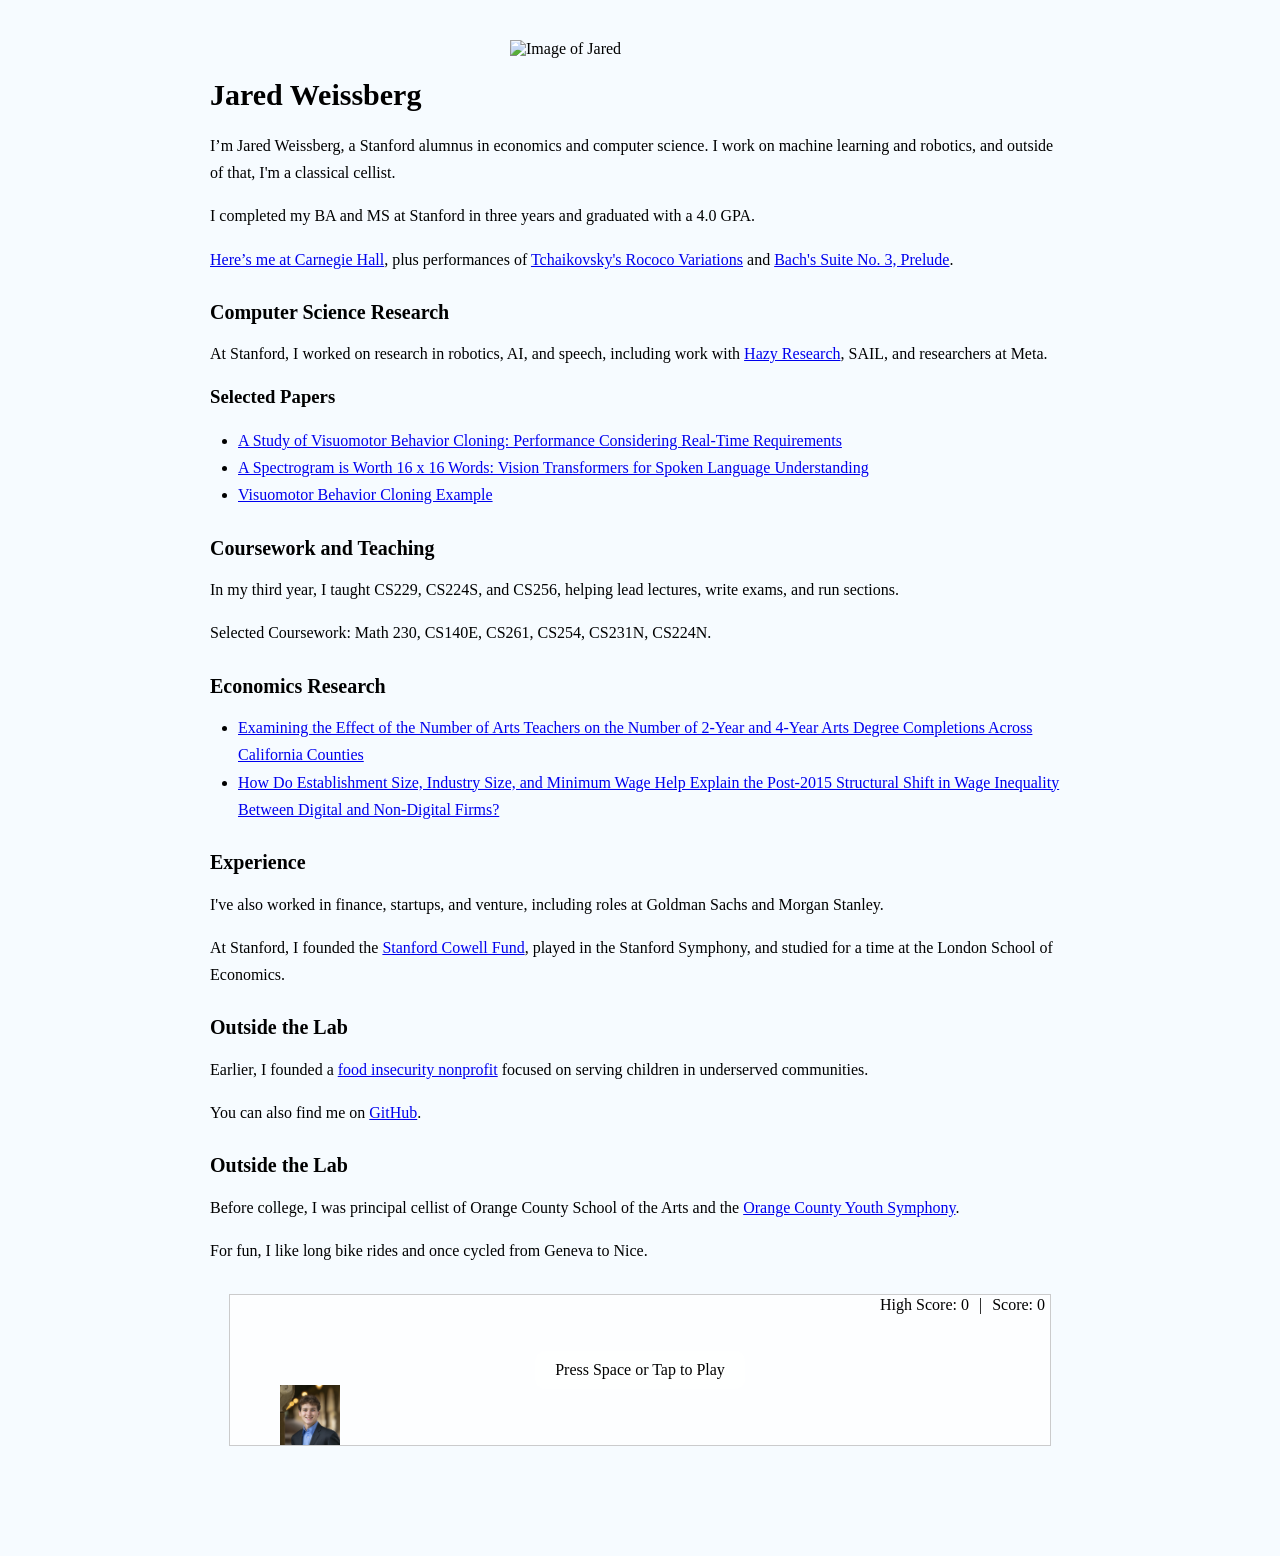
==== index.html @ 25b34a71 "Update index.html" ====
<!DOCTYPE html>
<html lang="en">
  <head>
    <meta charset="utf-8" />
    <link rel="stylesheet" type="text/css" href="style.css" />
    <title>Jared Weissberg</title>

    <link rel="apple-touch-icon" sizes="180x180" href="Files/Favicon/apple-touch-icon.png">
    <link rel="icon" type="image/png" sizes="32x32" href="Files/Favicon/favicon-32x32.png">
    <link rel="icon" type="image/png" sizes="16x16" href="Files/Favicon/favicon-16x16.png">
    <link rel="manifest" href="Files/Favicon/site.webmanifest">
    <meta name="msapplication-TileColor" content="#da532c">
    <meta name="theme-color" content="#ffffff">
  </head>

  <body>
    <div class="main_margin">
      <img src="Files/Headshot.jpg" alt="Image of Jared" class="center_image" />

      <h1 class="center_text">Jared Weissberg</h1>

      <p>
        I’m Jared Weissberg, a Stanford alumnus in economics and computer science. I work on machine learning and robotics, and outside of that, I'm a classical cellist. 
      </p>

      <p>
        I completed my BA and MS at Stanford in three years and graduated with a 4.0 GPA.
      </p>

      <p>
        <a href="Files/Carnegie.png" target="_blank">Here’s me at Carnegie Hall</a>, plus performances of 
        <a href="https://youtu.be/mmNVLQBt4BY" target="_blank">Tchaikovsky's Rococo Variations</a> and 
        <a href="https://youtu.be/lhdXhP33jCw" target="_blank">Bach's Suite No. 3, Prelude</a>.
      </p>

      <h2>Computer Science Research</h2>
      <p>
        At Stanford, I worked on research in robotics, AI, and speech, including work with
        <a href="https://hazyresearch.stanford.edu/" target="_blank">Hazy Research</a>, SAIL, and researchers at Meta.
      </p>

      <h3>Selected Papers</h3>
      <ul>
        <li>
          <a href="Files/Visuomotor%20Behavior%20Cloning.pdf" target="_blank">
            A Study of Visuomotor Behavior Cloning: Performance Considering Real-Time Requirements
          </a>
        </li>
        <li>
          <a href="Files/Audio_Spectrogram_Transformer.pdf" target="_blank">
            A Spectrogram is Worth 16 x 16 Words: Vision Transformers for Spoken Language Understanding
          </a>
        </li>
        <li>
          <a href="Files/Visuomotor%20Behavior%20Cloning.mp4" target="_blank">
            Visuomotor Behavior Cloning Example
          </a>
        </li>
      </ul>

      <h2>Coursework and Teaching</h2>
      <p>
        In my third year, I taught CS229, CS224S, and CS256, helping lead lectures, write exams, and run sections.
      </p>
      
      <p>
        Selected Coursework: Math 230, CS140E, CS261, CS254, CS231N, CS224N.
      </p>

      <h2>Economics Research</h2>
      <ul>
        <li>
          <a
            href="Files/Examining%20the%20Effect%20of%20the%20Number%20of%20Arts%20Teachers%20on%20the%20Number%20of%202-Year%20and%204-Year%20Arts%20Degree%20Completions%20Across%20California%20Counties.pdf"
            target="_blank"
          >
            Examining the Effect of the Number of Arts Teachers on the Number of 2-Year and 4-Year Arts Degree Completions Across California Counties
          </a>
        </li>
        <li>
          <a
            href="Files/How%20Do%20Establishment%20Size,%20Industry%20Size,%20and%20Minimum%20Wage%20Help%20Explain%20the%20Post-2015%20Structural%20Shift%20in%20Wage%20Inequality%20Between%20Digital%20and%20Non-Digital%20Firms_.pdf"
            target="_blank"
          >
            How Do Establishment Size, Industry Size, and Minimum Wage Help Explain the Post-2015 Structural Shift in Wage Inequality Between Digital and Non-Digital Firms?
          </a>
        </li>
      </ul>

      <h2>Experience</h2>
      <p>
        I've also worked in finance, startups, and venture, including roles at Goldman Sachs and Morgan Stanley.
      </p>

      <p>        
        At Stanford, I founded the <a href="https://www.stanfordcowellfund.com" target="_blank">Stanford Cowell Fund</a>, 
        played in the Stanford Symphony, and studied for a time at the London School of Economics.
      </p>
      
      <h2>Outside the Lab</h2>
      <p>
        Earlier, I founded a
        <a href="https://fbs.advantageinc.com/foothillssentry/022022/10/" target="_blank">food insecurity nonprofit</a> focused on serving children in underserved communities.
      </p>

      <p>
        You can also find me on <a href="https://github.com/weissbergj" target="_blank">GitHub</a>.
      </p>

      <h2>Outside the Lab</h2>

      <p>
        Before college, I was principal cellist of Orange County School of the Arts and the <a href="Files/OCYS.jpeg" target="_blank">Orange County Youth Symphony</a>.
      </p>

      <p>
        For fun, I like long bike rides and once cycled from Geneva to Nice.
      </p>

      <div class="game_margin">
        <div id="game_container">
          <div class="score-container">
            <div class="high_score">High Score: 0</div>
            <div class="separator">|</div>
            <div class="score">Score: 0</div>
          </div>
          <div id="person"><img src="Files/square_headshot.jpg" alt="Jared"></div>
          <div id="game_over" class="hidden">
            <p>Game Over</p>
            <img id="restart_button" src="Files/refresh.jpg" alt="Reload">
          </div>
          <div id="start_message" class="start_message">
            Press Space or Tap to Play
          </div>
        </div>
      </div>

      <script src="game.js"></script>
    </div>
  </body>
</html>
---- style.css ----
/* This is the style for the main website */
body {
    background-color: #f6fbff; /* very soft baby blue */
    margin: 0;
}

p, li {
    font-size: 16px;
    font-family: 'Times New Roman', Times, serif;
    line-height: 1.7;
    text-align: left;
}

h1 {
    font-size: 30px;
    font-family: 'Times New Roman', Times, serif;
    text-align: left;
    margin-top: 0;
}

h2 {
    font-size: 20px;
    font-family: 'Times New Roman', Times, serif;
    margin-top: 28px;
    text-align: left;
}

.center_text {
    text-align: left;
}

.main_margin {
    max-width: 900px;
    width: calc(100% - 80px);
    margin: 40px auto;
    padding: 0 20px 40px;
    box-sizing: border-box;
    text-align: left;
}

.center_image {
    display: block;
    margin: 0 auto 20px auto;
    width: 50%;
    max-width: 260px;
}

ul {
    margin-top: 8px;
    margin-bottom: 18px;
    padding-left: 28px;
}

/* Below is the style for the game */
.game_margin {
    margin: 30px 0;
}

#game_container {
    display: block;
    margin-left: auto;
    margin-right: auto;
    width: 100%;
    max-width: 820px;
    height: 150px;
    position: relative;
    border: 1px solid rgba(0, 0, 0, 0.2);
    overflow: hidden;
    background: rgba(255, 255, 255, 0.75);
}

#person {
    width: 60px;
    height: 60px;
    position: absolute;
    bottom: 0;
    left: 50px;
}

#person img {
    width: 100%;
    height: 100%;
}

.obstacle {
    position: absolute;
    bottom: 0;
    background-size: cover;
}

.obstacle1 {
    width: 30px;
    height: 60px;
    background-image: url('Files/zzz.avif');
}

.obstacle2 {
    width: 60px;
    height: 60px;
    background-image: url('Files/Stanford_Logo.webp');
}

.obstacle3 {
    width: 90px;
    height: 60px;
    background-image: url('Files/SAIL.png');
}

.score-container {
    display: flex;
    justify-content: flex-end;
    align-items: center;
    font-size: 16px;
}

.high_score {
    font-size: 16px;
    font-family: 'Times New Roman', Times, serif;
    line-height: 1.2;
}

.score {
    font-size: 16px;
    font-family: 'Times New Roman', Times, serif;
    line-height: 1.2;
    margin-right: 5px;
}

.separator {
    margin: 0 10px;
    font-size: 16px;
    font-family: 'Times New Roman', Times, serif;
    line-height: 1.2;
    vertical-align: middle;
}

#game_over {
    position: absolute;
    top: 50%;
    left: 50%;
    transform: translate(-50%, -50%);
    text-align: center;
    background-color: rgba(255, 255, 255, 0.8);
    padding: 20px;
    border-radius: 10px;
}

#game_over p {
    margin: 10px 0;
}

#restart_button {
    display: block;
    margin: 10px auto;
    font-size: 24px;
    padding: 0;
    cursor: pointer;
}

#game_over img {
    display: block;
    margin: 10px auto;
    width: 50px;
    height: 50px;
    cursor: pointer;
}

.start_message {
    position: absolute;
    top: 50%;
    left: 50%;
    transform: translate(-50%, -50%);
    font-size: 16px;
    background-color: rgba(255, 255, 255, 0.8);
    padding: 10px 20px;
    border-radius: 10px;
    text-align: center;
}

.hidden {
    display: none;
}
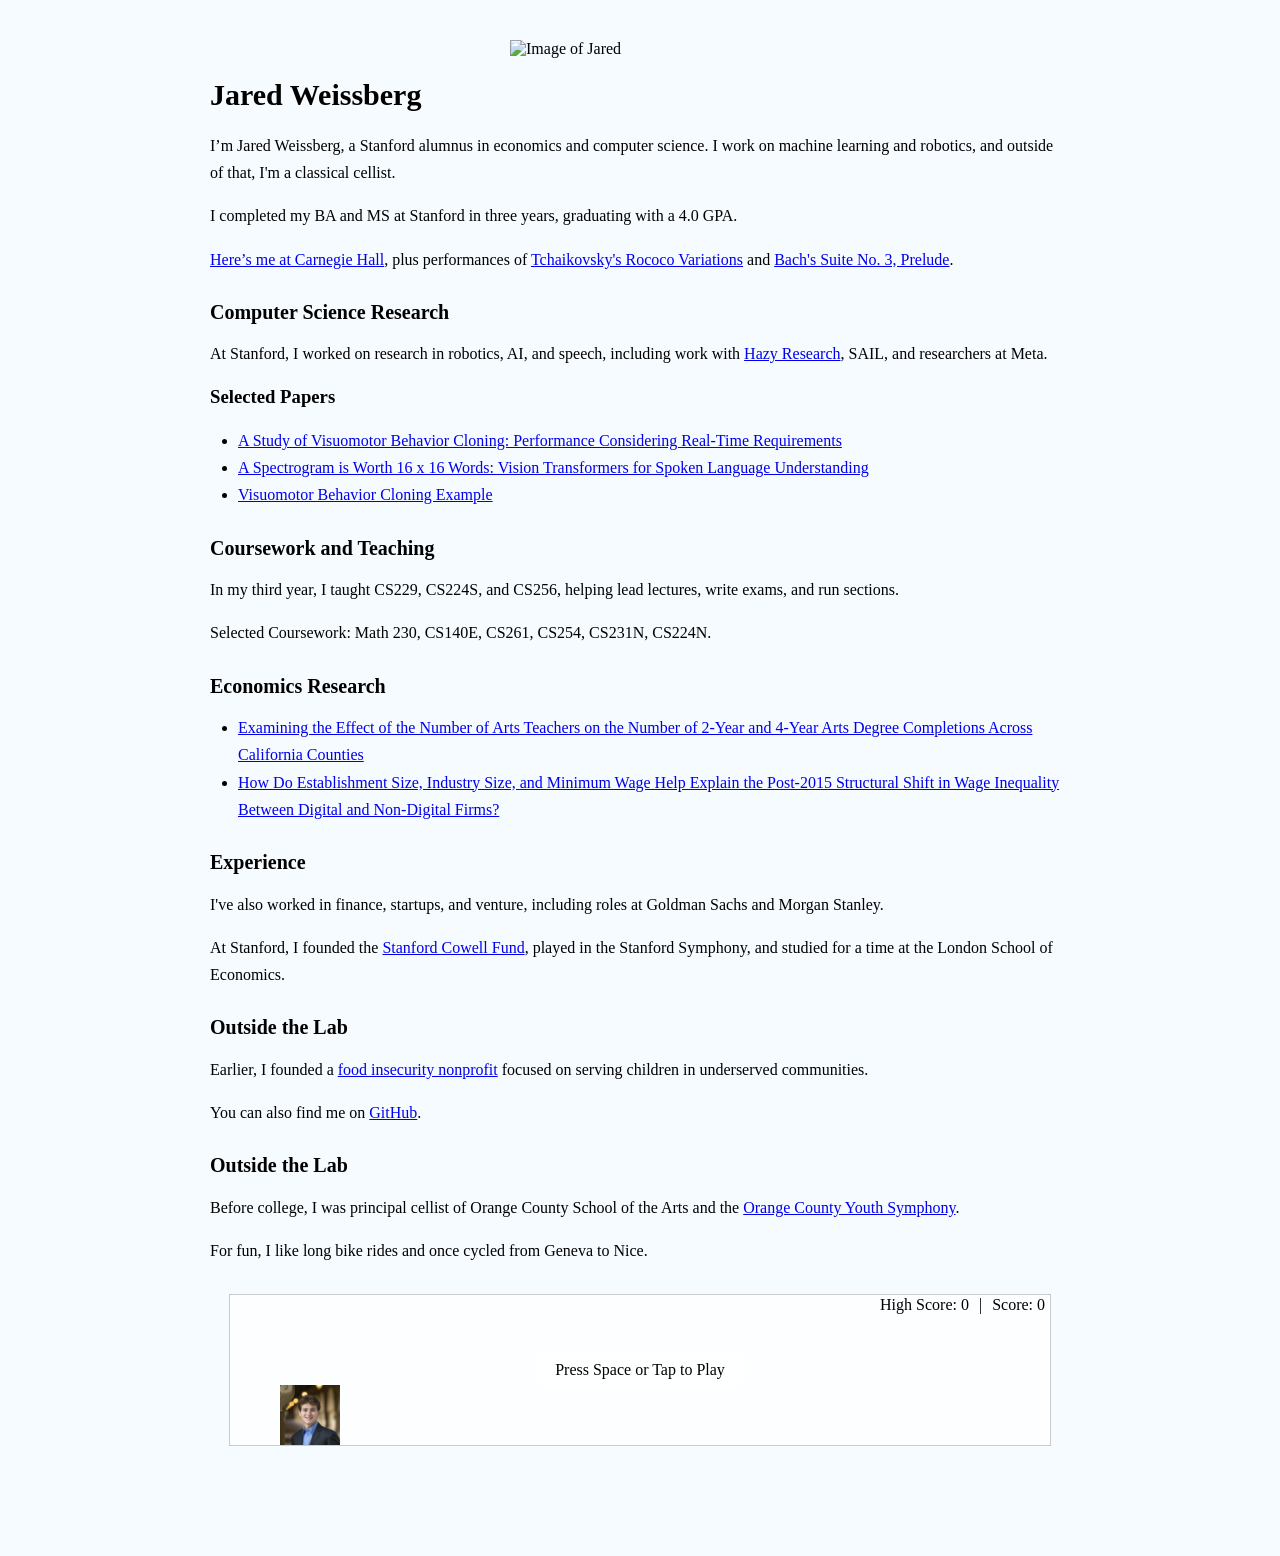
==== commit ea419b00: "Update index.html" ====
--- a/index.html
+++ b/index.html
@@ -24,7 +24,7 @@
       </p>
 
       <p>
-        I completed my BA and MS at Stanford in three years and graduated with a 4.0 GPA.
+        I completed my BA and MS at Stanford in three years, graduating with a 4.0 GPA.
       </p>
 
       <p>
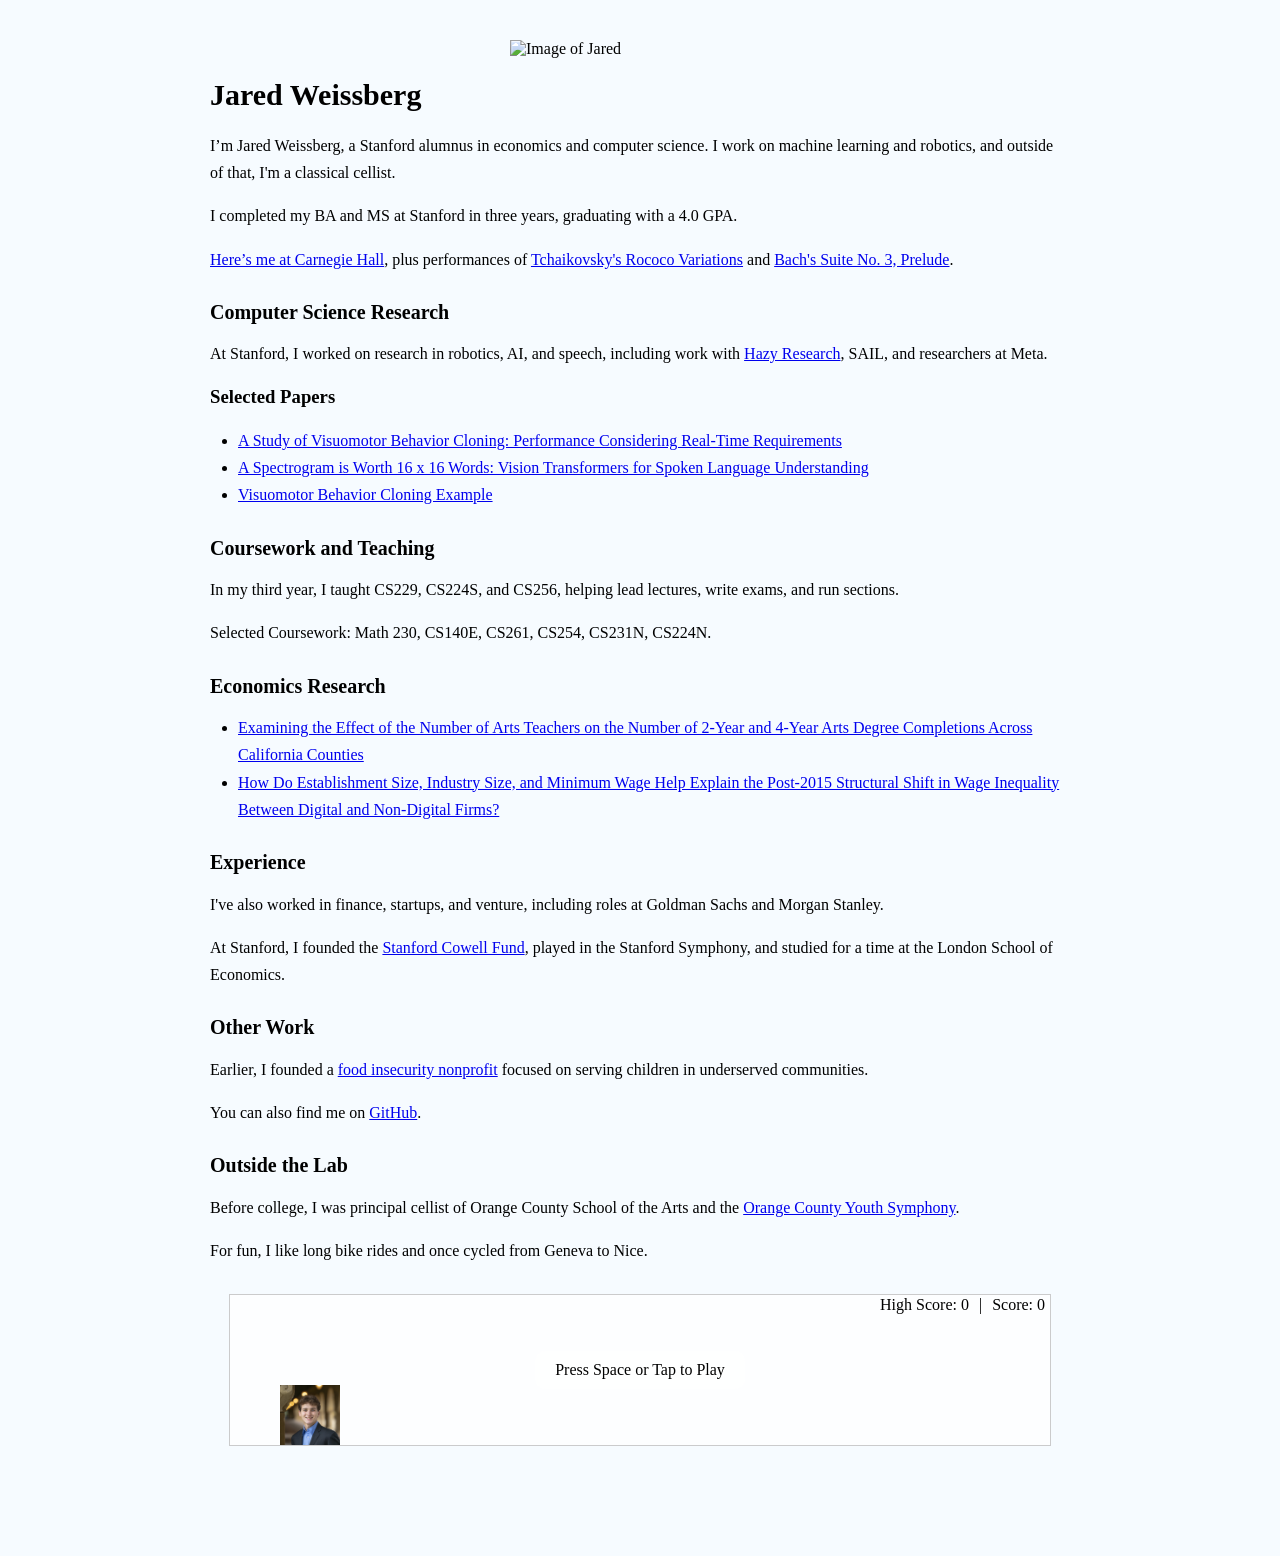
==== commit 03c617ed: "Update index.html" ====
--- a/index.html
+++ b/index.html
@@ -97,7 +97,7 @@
         played in the Stanford Symphony, and studied for a time at the London School of Economics.
       </p>
       
-      <h2>Outside the Lab</h2>
+      <h2>Other Work</h2>
       <p>
         Earlier, I founded a
         <a href="https://fbs.advantageinc.com/foothillssentry/022022/10/" target="_blank">food insecurity nonprofit</a> focused on serving children in underserved communities.
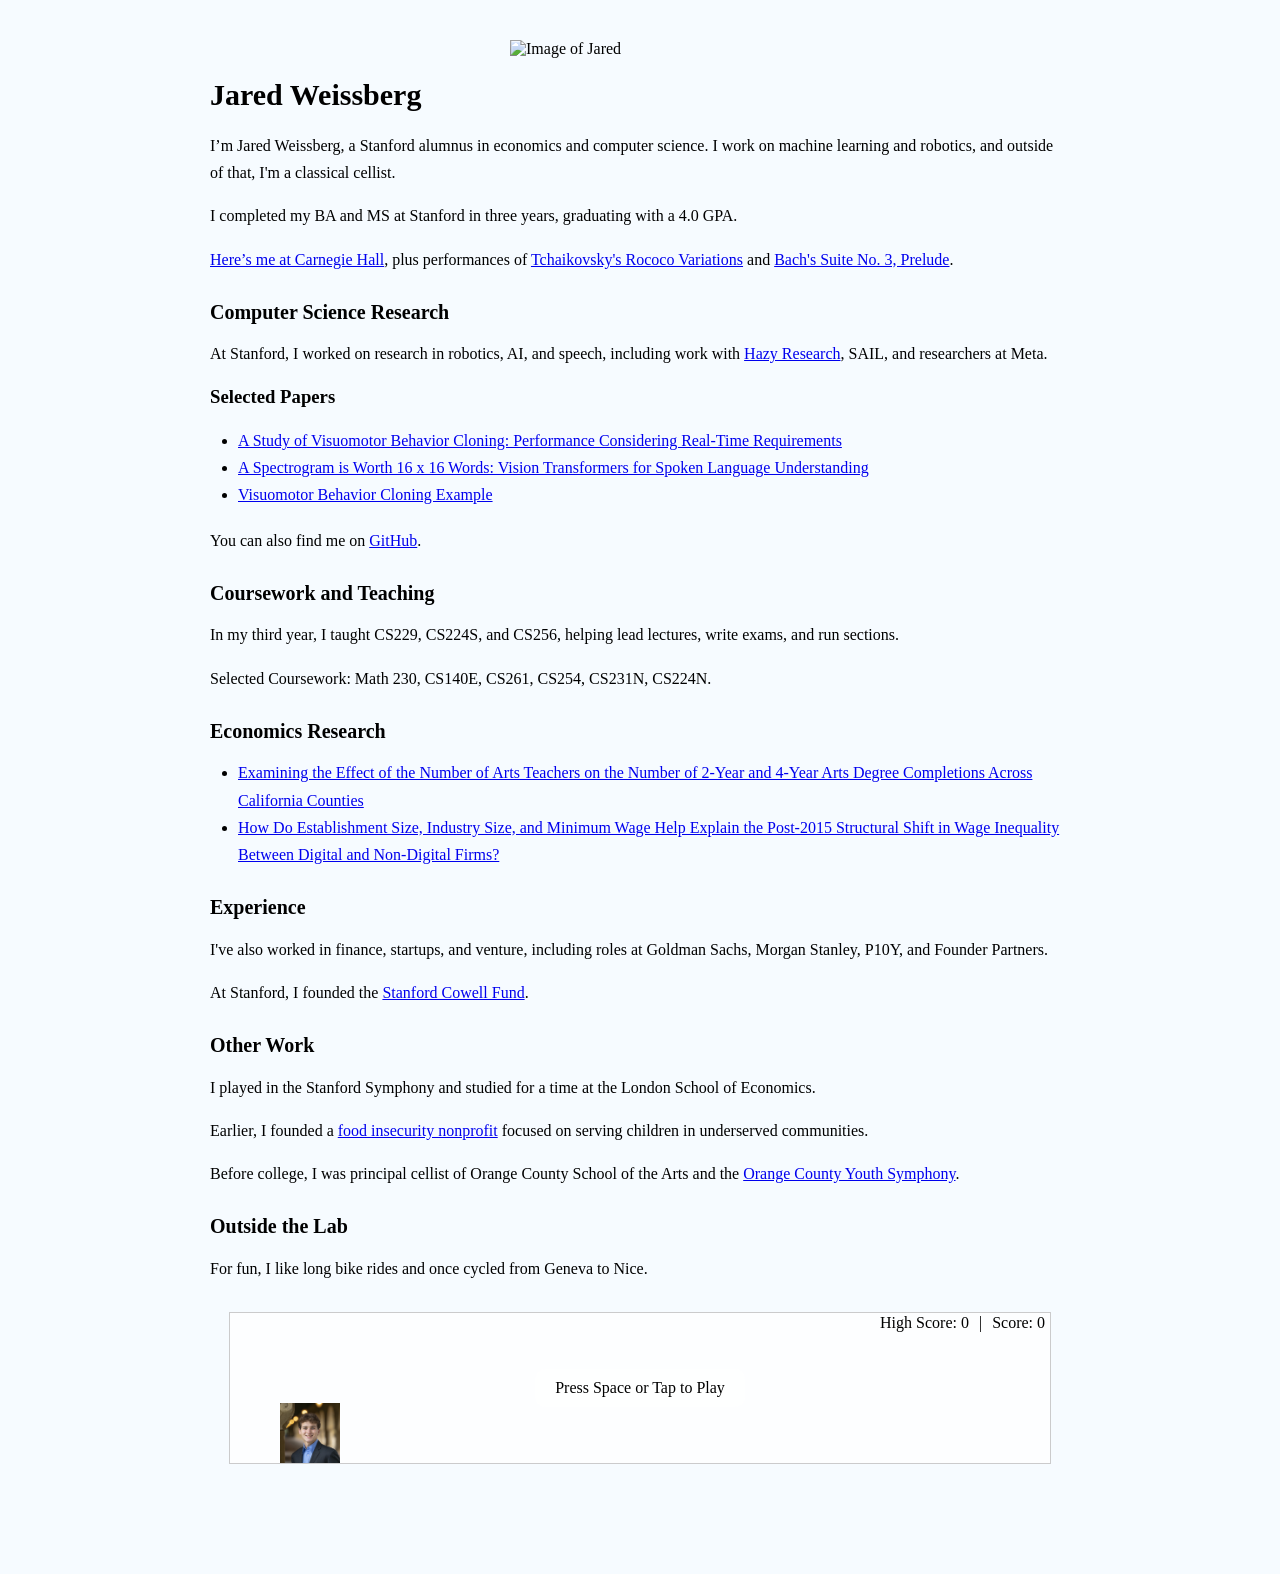
==== commit 616038b6: "Update index.html" ====
--- a/index.html
+++ b/index.html
@@ -58,6 +58,10 @@
         </li>
       </ul>
 
+      <p>
+        You can also find me on <a href="https://github.com/weissbergj" target="_blank">GitHub</a>.
+      </p>
+
       <h2>Coursework and Teaching</h2>
       <p>
         In my third year, I taught CS229, CS224S, and CS256, helping lead lectures, write exams, and run sections.
@@ -89,30 +93,28 @@
 
       <h2>Experience</h2>
       <p>
-        I've also worked in finance, startups, and venture, including roles at Goldman Sachs and Morgan Stanley.
+        I've also worked in finance, startups, and venture, including roles at Goldman Sachs, Morgan Stanley, P10Y, and Founder Partners.
       </p>
 
       <p>        
-        At Stanford, I founded the <a href="https://www.stanfordcowellfund.com" target="_blank">Stanford Cowell Fund</a>, 
-        played in the Stanford Symphony, and studied for a time at the London School of Economics.
+        At Stanford, I founded the <a href="https://www.stanfordcowellfund.com" target="_blank">Stanford Cowell Fund</a>.
       </p>
-      
+
       <h2>Other Work</h2>
+      <p>
+        I played in the Stanford Symphony and studied for a time at the London School of Economics.
+      </p>
+
       <p>
         Earlier, I founded a
         <a href="https://fbs.advantageinc.com/foothillssentry/022022/10/" target="_blank">food insecurity nonprofit</a> focused on serving children in underserved communities.
       </p>
-
-      <p>
-        You can also find me on <a href="https://github.com/weissbergj" target="_blank">GitHub</a>.
-      </p>
-
-      <h2>Outside the Lab</h2>
-
+      
       <p>
         Before college, I was principal cellist of Orange County School of the Arts and the <a href="Files/OCYS.jpeg" target="_blank">Orange County Youth Symphony</a>.
       </p>
 
+      <h2>Outside the Lab</h2>
       <p>
         For fun, I like long bike rides and once cycled from Geneva to Nice.
       </p>
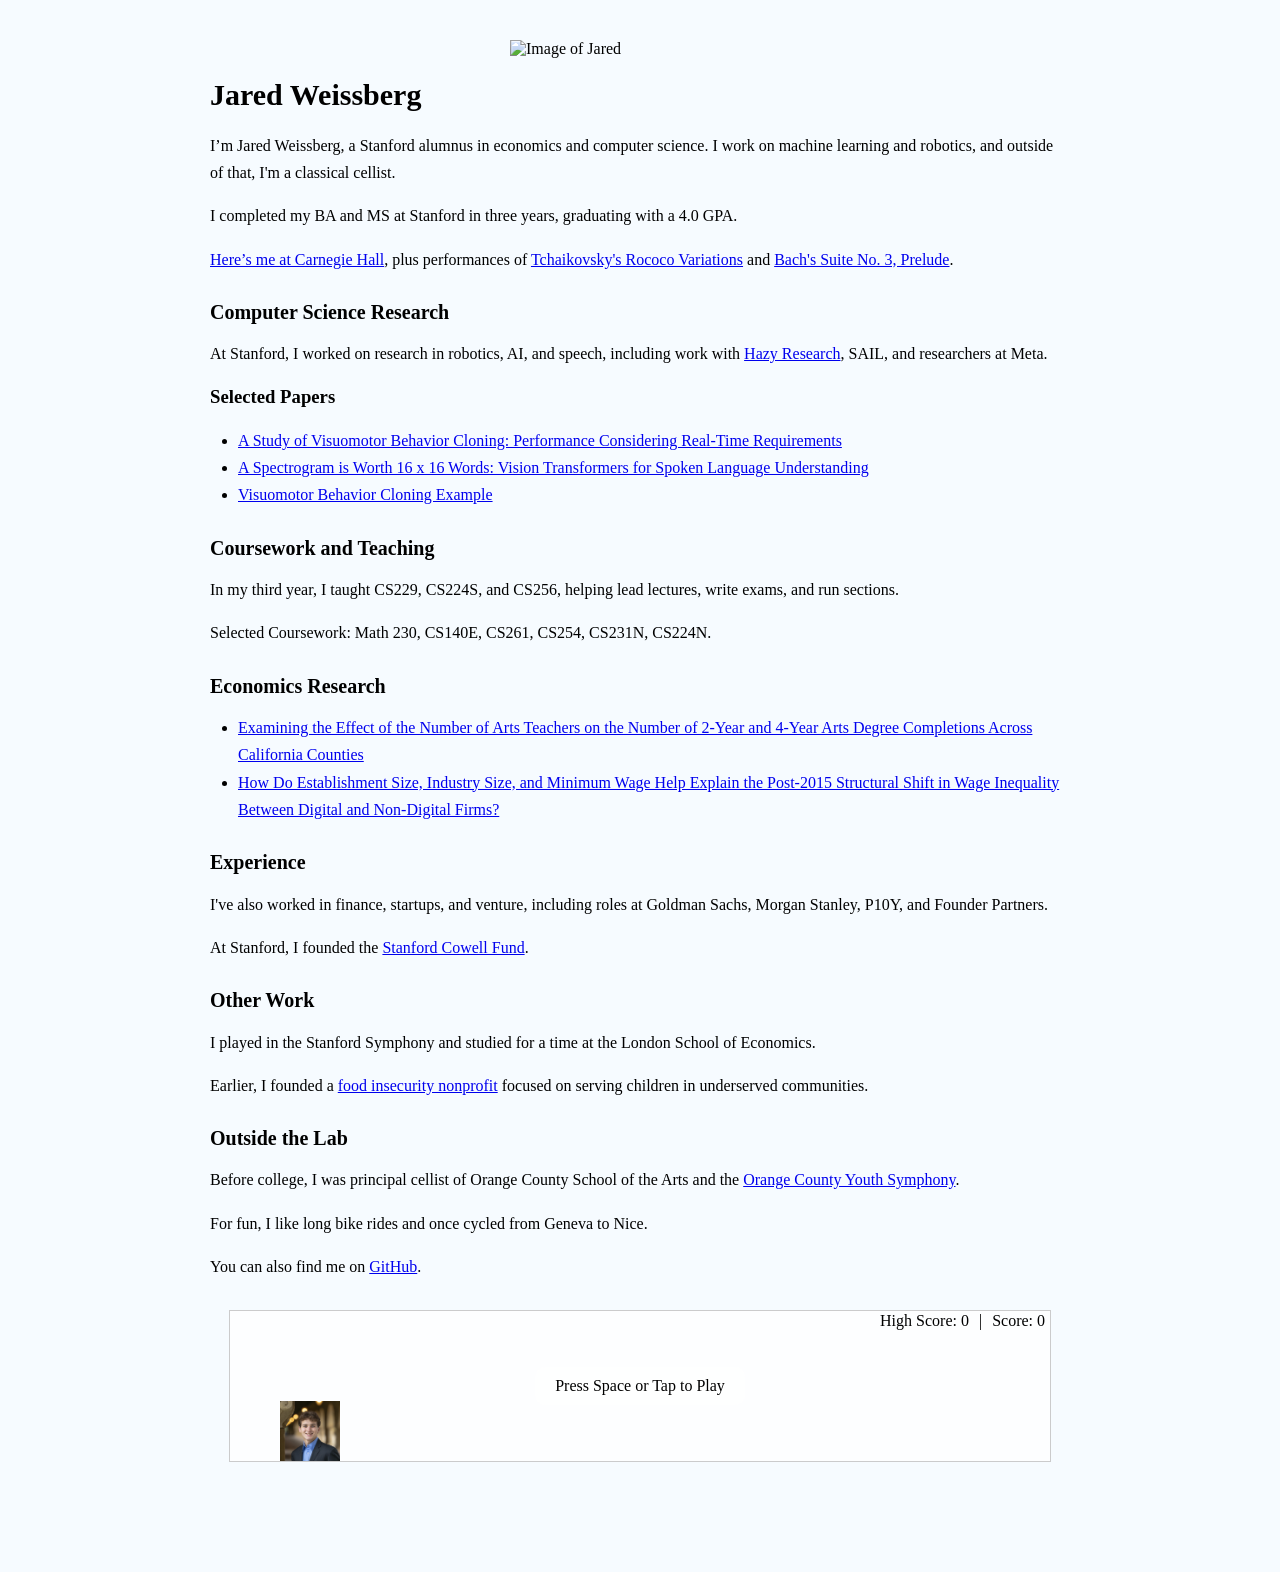
==== commit a8c3325e: "Update index.html" ====
--- a/index.html
+++ b/index.html
@@ -58,10 +58,6 @@
         </li>
       </ul>
 
-      <p>
-        You can also find me on <a href="https://github.com/weissbergj" target="_blank">GitHub</a>.
-      </p>
-
       <h2>Coursework and Teaching</h2>
       <p>
         In my third year, I taught CS229, CS224S, and CS256, helping lead lectures, write exams, and run sections.
@@ -110,13 +106,18 @@
         <a href="https://fbs.advantageinc.com/foothillssentry/022022/10/" target="_blank">food insecurity nonprofit</a> focused on serving children in underserved communities.
       </p>
       
+
+      <h2>Outside the Lab</h2>
       <p>
         Before college, I was principal cellist of Orange County School of the Arts and the <a href="Files/OCYS.jpeg" target="_blank">Orange County Youth Symphony</a>.
       </p>
-
-      <h2>Outside the Lab</h2>
+      
       <p>
         For fun, I like long bike rides and once cycled from Geneva to Nice.
+      </p>
+
+      <p>
+        You can also find me on <a href="https://github.com/weissbergj" target="_blank">GitHub</a>.
       </p>
 
       <div class="game_margin">
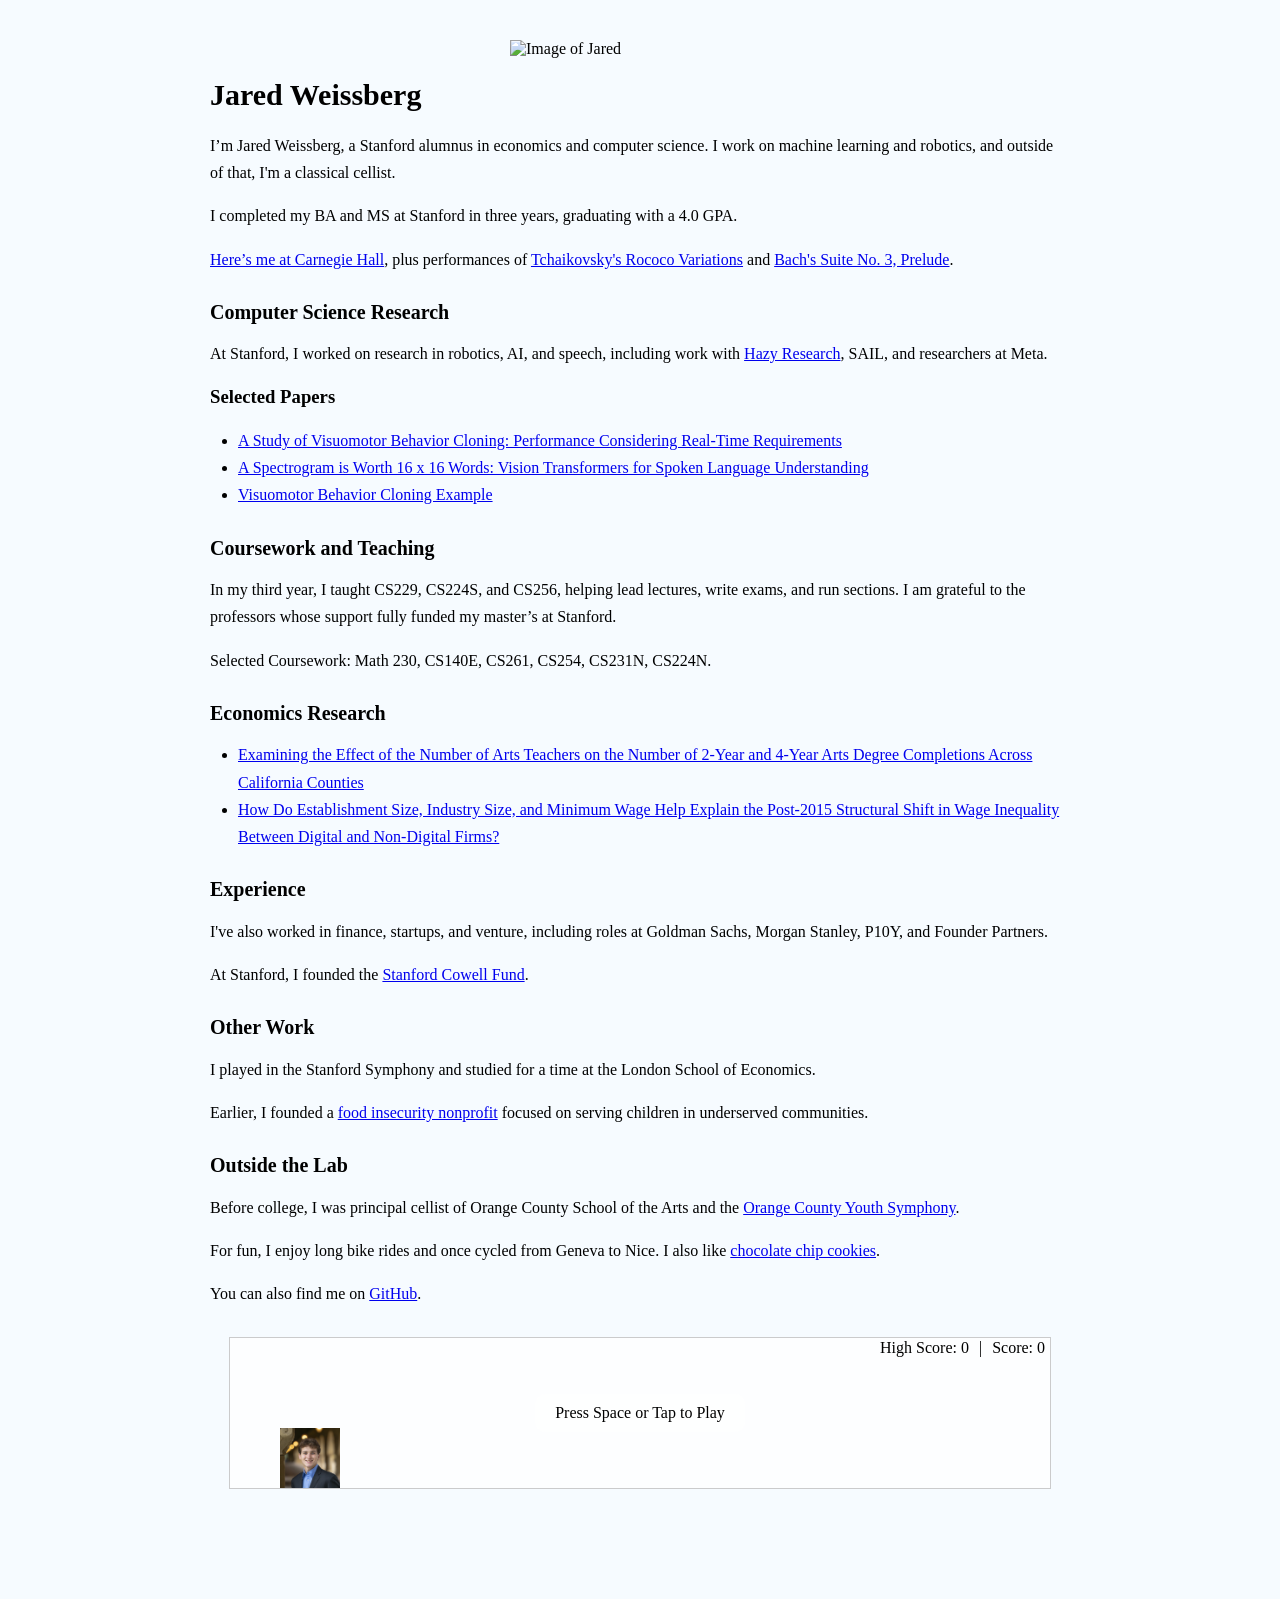
==== commit 42a0665f: "Update index.html" ====
--- a/index.html
+++ b/index.html
@@ -60,7 +60,7 @@
 
       <h2>Coursework and Teaching</h2>
       <p>
-        In my third year, I taught CS229, CS224S, and CS256, helping lead lectures, write exams, and run sections.
+        In my third year, I taught CS229, CS224S, and CS256, helping lead lectures, write exams, and run sections. I am grateful to the professors whose support fully funded my master’s at Stanford.
       </p>
       
       <p>
@@ -113,7 +113,7 @@
       </p>
       
       <p>
-        For fun, I like long bike rides and once cycled from Geneva to Nice.
+        For fun, I enjoy long bike rides and once cycled from Geneva to Nice. I also like <a href="Files/Triple-Chocolate Toffee Cookies.pdf" target="_blank">chocolate chip cookies</a>.
       </p>
 
       <p>
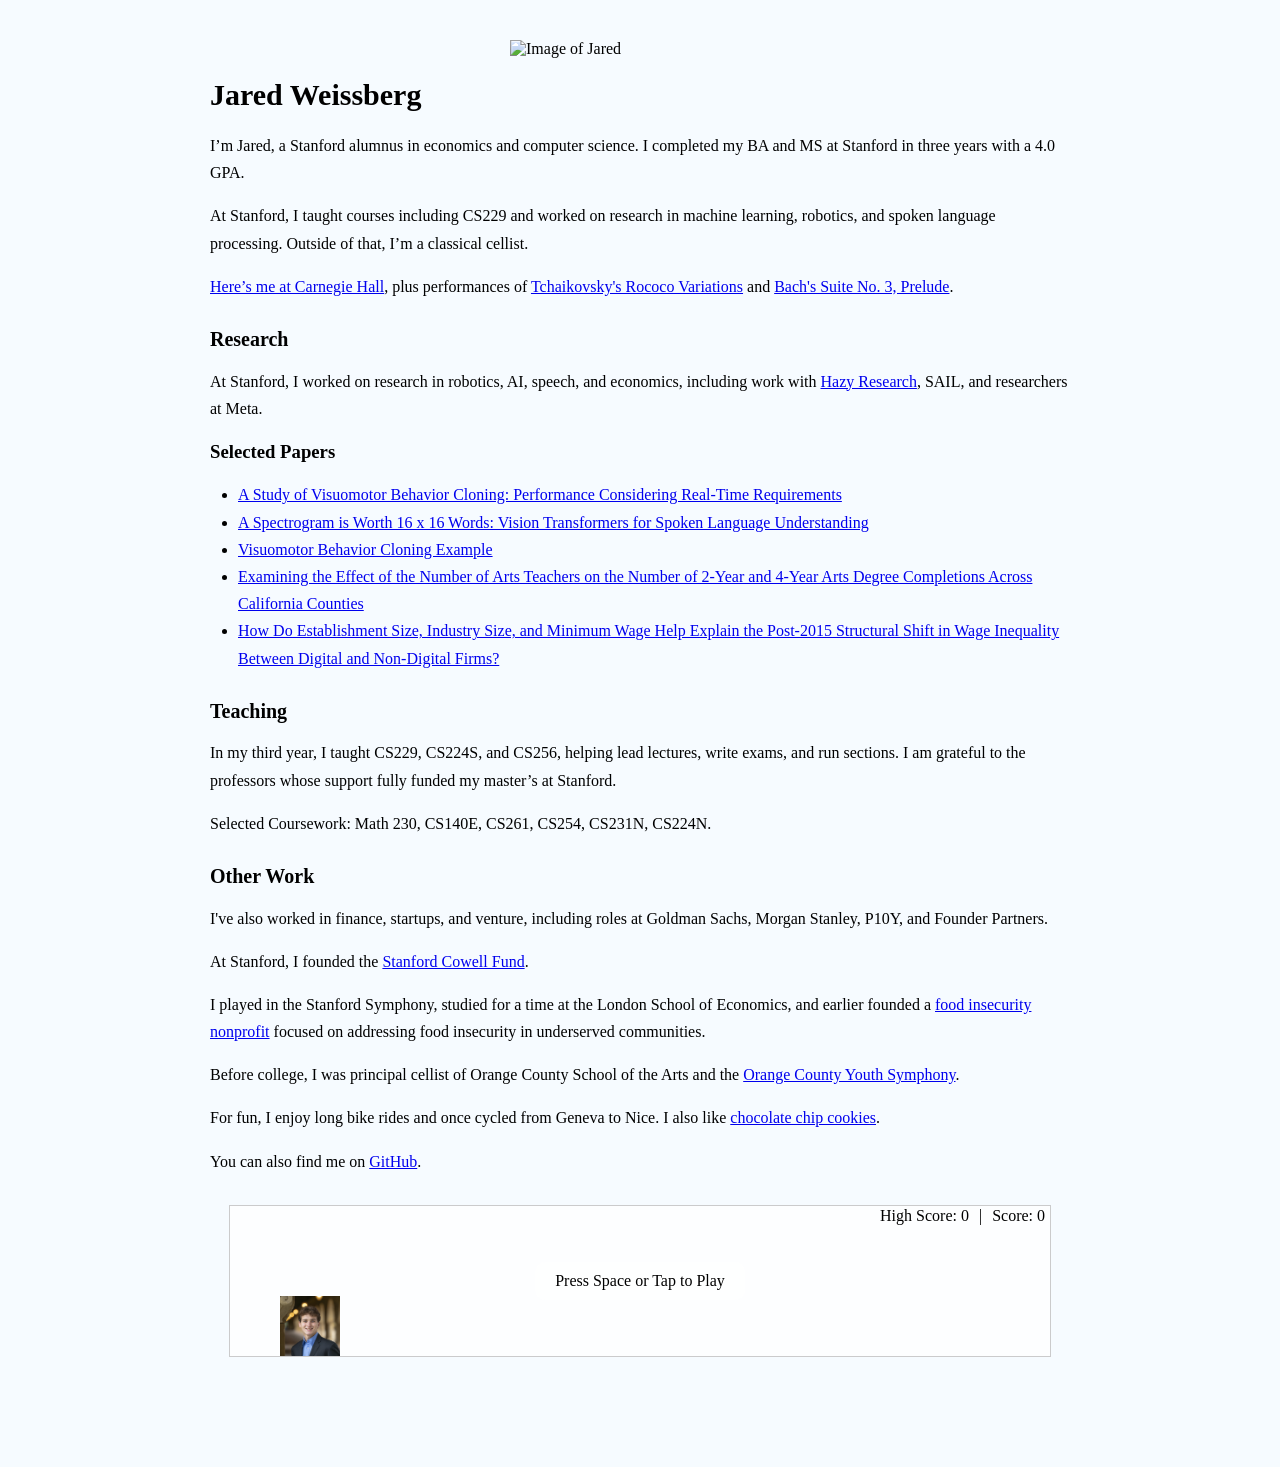
==== commit a1a73af3: "Update index.html" ====
--- a/index.html
+++ b/index.html
@@ -20,11 +20,11 @@
       <h1 class="center_text">Jared Weissberg</h1>
 
       <p>
-        I’m Jared Weissberg, a Stanford alumnus in economics and computer science. I work on machine learning and robotics, and outside of that, I'm a classical cellist. 
+        I’m Jared, a Stanford alumnus in economics and computer science. I completed my BA and MS at Stanford in three years with a 4.0 GPA. 
       </p>
 
       <p>
-        I completed my BA and MS at Stanford in three years, graduating with a 4.0 GPA.
+        At Stanford, I taught courses including CS229 and worked on research in machine learning, robotics, and spoken language processing. Outside of that, I’m a classical cellist.
       </p>
 
       <p>
@@ -33,9 +33,9 @@
         <a href="https://youtu.be/lhdXhP33jCw" target="_blank">Bach's Suite No. 3, Prelude</a>.
       </p>
 
-      <h2>Computer Science Research</h2>
+      <h2>Research</h2>
       <p>
-        At Stanford, I worked on research in robotics, AI, and speech, including work with
+        At Stanford, I worked on research in robotics, AI, speech, and economics, including work with
         <a href="https://hazyresearch.stanford.edu/" target="_blank">Hazy Research</a>, SAIL, and researchers at Meta.
       </p>
 
@@ -56,19 +56,6 @@
             Visuomotor Behavior Cloning Example
           </a>
         </li>
-      </ul>
-
-      <h2>Coursework and Teaching</h2>
-      <p>
-        In my third year, I taught CS229, CS224S, and CS256, helping lead lectures, write exams, and run sections. I am grateful to the professors whose support fully funded my master’s at Stanford.
-      </p>
-      
-      <p>
-        Selected Coursework: Math 230, CS140E, CS261, CS254, CS231N, CS224N.
-      </p>
-
-      <h2>Economics Research</h2>
-      <ul>
         <li>
           <a
             href="Files/Examining%20the%20Effect%20of%20the%20Number%20of%20Arts%20Teachers%20on%20the%20Number%20of%202-Year%20and%204-Year%20Arts%20Degree%20Completions%20Across%20California%20Counties.pdf"
@@ -87,27 +74,30 @@
         </li>
       </ul>
 
-      <h2>Experience</h2>
+      <h2>Teaching</h2>
       <p>
-        I've also worked in finance, startups, and venture, including roles at Goldman Sachs, Morgan Stanley, P10Y, and Founder Partners.
+        In my third year, I taught CS229, CS224S, and CS256, helping lead lectures, write exams, and run sections. I am grateful to the professors whose support fully funded my master’s at Stanford.
+      </p>
+      
+      <p>
+        Selected Coursework: Math 230, CS140E, CS261, CS254, CS231N, CS224N.
       </p>
 
-      <p>        
-        At Stanford, I founded the <a href="https://www.stanfordcowellfund.com" target="_blank">Stanford Cowell Fund</a>.
-      </p>
 
       <h2>Other Work</h2>
       <p>
-        I played in the Stanford Symphony and studied for a time at the London School of Economics.
+        I've also worked in finance, startups, and venture, including roles at Goldman Sachs, Morgan Stanley, P10Y, and Founder Partners. 
+      </p>
+        
+      <p>
+          At Stanford, I founded the <a href="https://www.stanfordcowellfund.com" target="_blank">Stanford Cowell Fund</a>.
       </p>
 
       <p>
-        Earlier, I founded a
-        <a href="https://fbs.advantageinc.com/foothillssentry/022022/10/" target="_blank">food insecurity nonprofit</a> focused on serving children in underserved communities.
+        I played in the Stanford Symphony, studied for a time at the London School of Economics, and earlier founded a
+        <a href="https://fbs.advantageinc.com/foothillssentry/022022/10/" target="_blank">food insecurity nonprofit</a> focused on addressing food insecurity in underserved communities.
       </p>
       
-
-      <h2>Outside the Lab</h2>
       <p>
         Before college, I was principal cellist of Orange County School of the Arts and the <a href="Files/OCYS.jpeg" target="_blank">Orange County Youth Symphony</a>.
       </p>
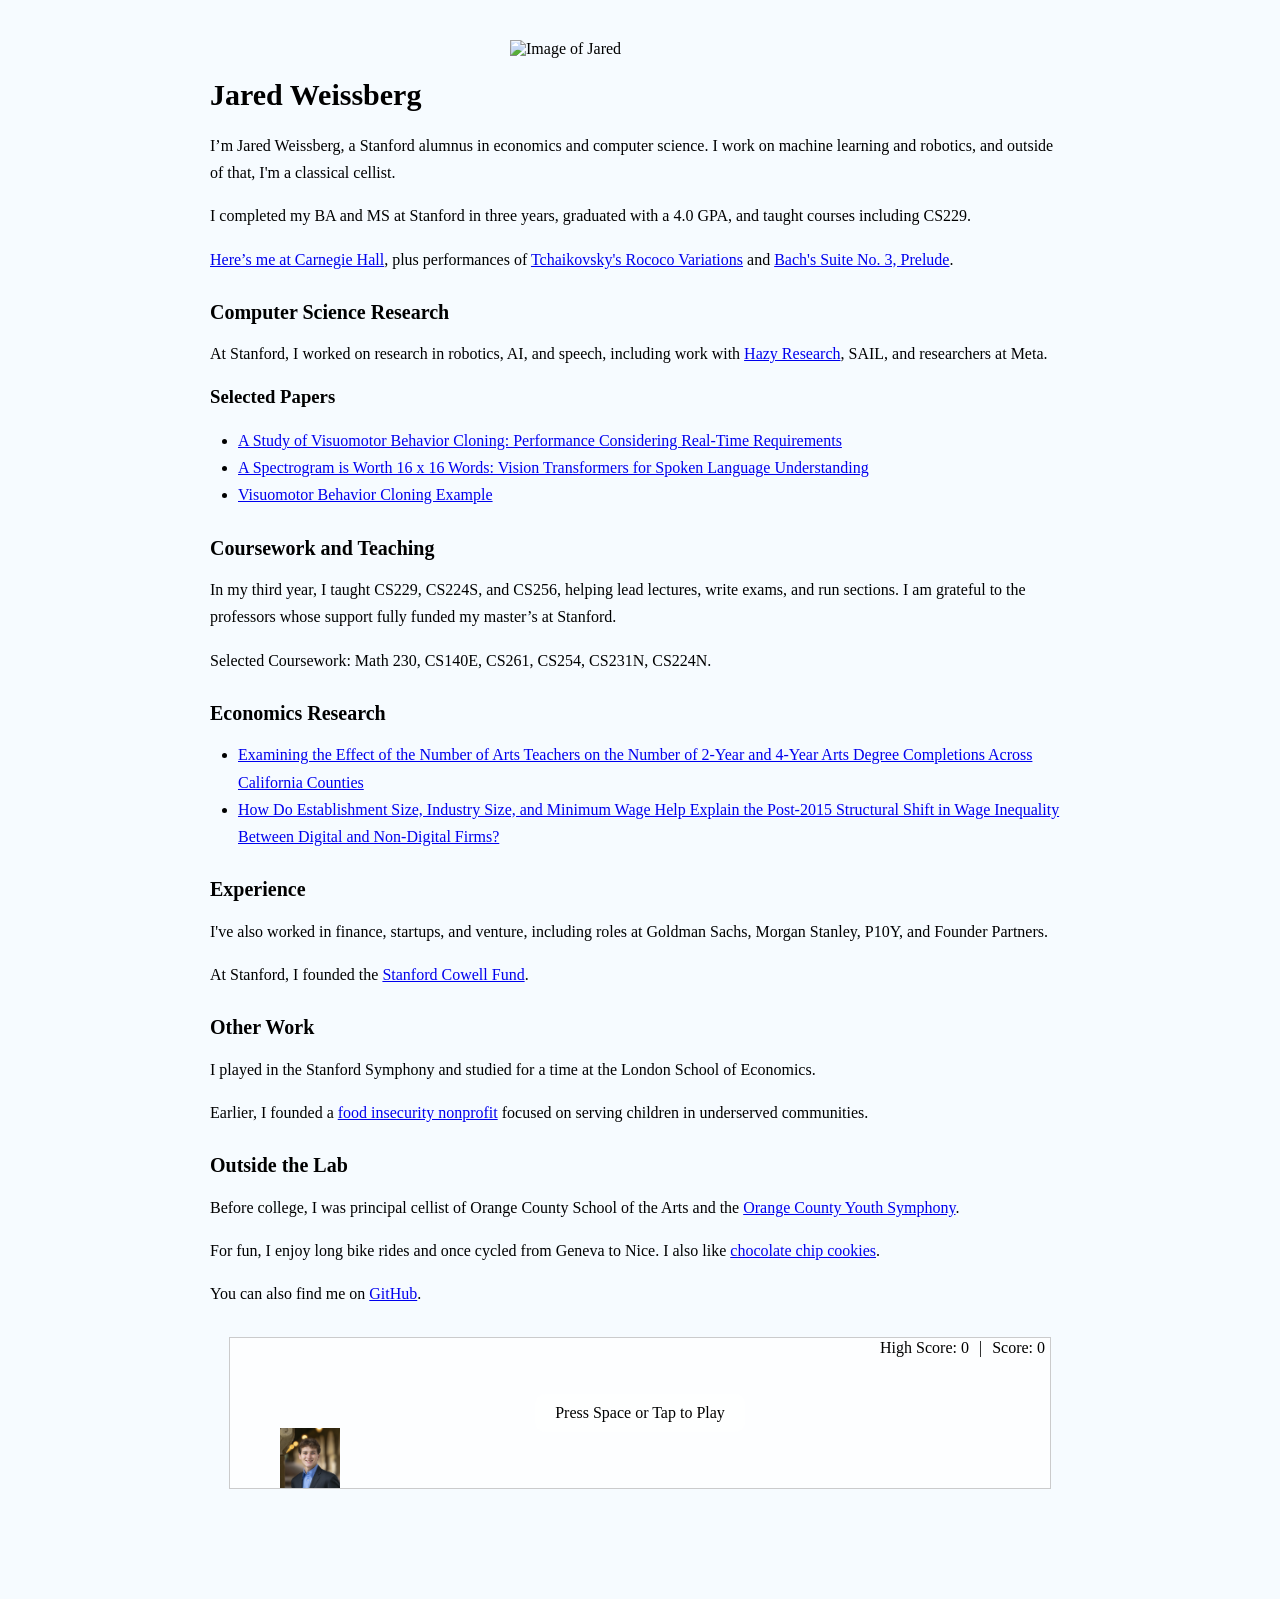
==== commit 7aa87733: "Update index.html" ====
--- a/index.html
+++ b/index.html
@@ -20,11 +20,11 @@
       <h1 class="center_text">Jared Weissberg</h1>
 
       <p>
-        I’m Jared, a Stanford alumnus in economics and computer science. I completed my BA and MS at Stanford in three years with a 4.0 GPA. 
+        I’m Jared Weissberg, a Stanford alumnus in economics and computer science. I work on machine learning and robotics, and outside of that, I'm a classical cellist.
       </p>
 
       <p>
-        At Stanford, I taught courses including CS229 and worked on research in machine learning, robotics, and spoken language processing. Outside of that, I’m a classical cellist.
+        I completed my BA and MS at Stanford in three years, graduated with a 4.0 GPA, and taught courses including CS229.
       </p>
 
       <p>
@@ -33,9 +33,9 @@
         <a href="https://youtu.be/lhdXhP33jCw" target="_blank">Bach's Suite No. 3, Prelude</a>.
       </p>
 
-      <h2>Research</h2>
+      <h2>Computer Science Research</h2>
       <p>
-        At Stanford, I worked on research in robotics, AI, speech, and economics, including work with
+        At Stanford, I worked on research in robotics, AI, and speech, including work with
         <a href="https://hazyresearch.stanford.edu/" target="_blank">Hazy Research</a>, SAIL, and researchers at Meta.
       </p>
 
@@ -56,6 +56,19 @@
             Visuomotor Behavior Cloning Example
           </a>
         </li>
+      </ul>
+
+      <h2>Coursework and Teaching</h2>
+      <p>
+        In my third year, I taught CS229, CS224S, and CS256, helping lead lectures, write exams, and run sections. I am grateful to the professors whose support fully funded my master’s at Stanford.
+      </p>
+      
+      <p>
+        Selected Coursework: Math 230, CS140E, CS261, CS254, CS231N, CS224N.
+      </p>
+
+      <h2>Economics Research</h2>
+      <ul>
         <li>
           <a
             href="Files/Examining%20the%20Effect%20of%20the%20Number%20of%20Arts%20Teachers%20on%20the%20Number%20of%202-Year%20and%204-Year%20Arts%20Degree%20Completions%20Across%20California%20Counties.pdf"
@@ -74,30 +87,27 @@
         </li>
       </ul>
 
-      <h2>Teaching</h2>
+      <h2>Experience</h2>
       <p>
-        In my third year, I taught CS229, CS224S, and CS256, helping lead lectures, write exams, and run sections. I am grateful to the professors whose support fully funded my master’s at Stanford.
-      </p>
-      
-      <p>
-        Selected Coursework: Math 230, CS140E, CS261, CS254, CS231N, CS224N.
+        I've also worked in finance, startups, and venture, including roles at Goldman Sachs, Morgan Stanley, P10Y, and Founder Partners.
       </p>
 
+      <p>        
+        At Stanford, I founded the <a href="https://www.stanfordcowellfund.com" target="_blank">Stanford Cowell Fund</a>.
+      </p>
 
       <h2>Other Work</h2>
       <p>
-        I've also worked in finance, startups, and venture, including roles at Goldman Sachs, Morgan Stanley, P10Y, and Founder Partners. 
-      </p>
-        
-      <p>
-          At Stanford, I founded the <a href="https://www.stanfordcowellfund.com" target="_blank">Stanford Cowell Fund</a>.
+        I played in the Stanford Symphony and studied for a time at the London School of Economics.
       </p>
 
       <p>
-        I played in the Stanford Symphony, studied for a time at the London School of Economics, and earlier founded a
-        <a href="https://fbs.advantageinc.com/foothillssentry/022022/10/" target="_blank">food insecurity nonprofit</a> focused on addressing food insecurity in underserved communities.
+        Earlier, I founded a
+        <a href="https://fbs.advantageinc.com/foothillssentry/022022/10/" target="_blank">food insecurity nonprofit</a> focused on serving children in underserved communities.
       </p>
       
+
+      <h2>Outside the Lab</h2>
       <p>
         Before college, I was principal cellist of Orange County School of the Arts and the <a href="Files/OCYS.jpeg" target="_blank">Orange County Youth Symphony</a>.
       </p>
